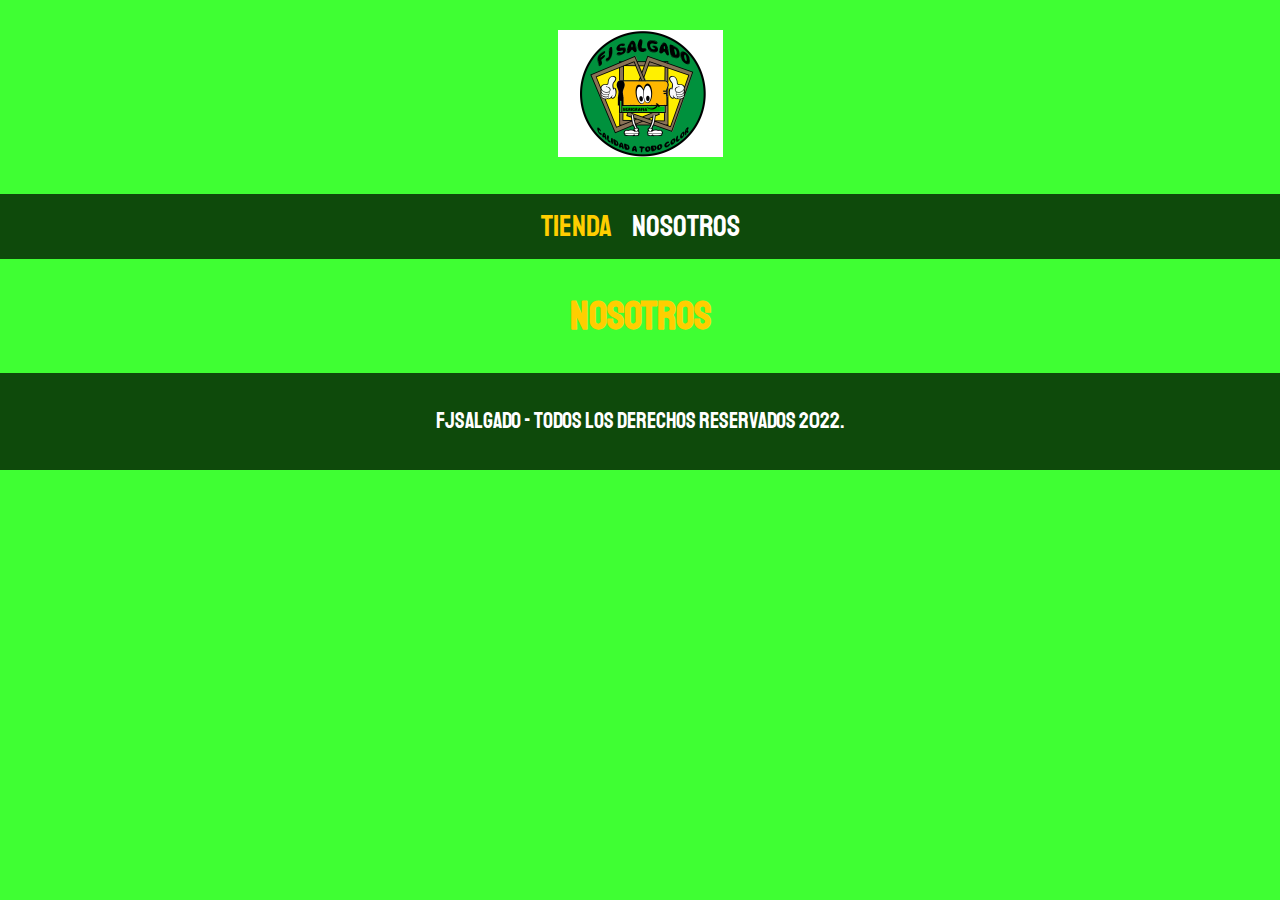
==== nosotros.html @ 0aa2ebed "se eliminaron logos de prueba y se creo nosotros.html y productos.html se agregaron funciones a la h" ====
<!DOCTYPE html>
<html lang="en">
<head>
    <meta charset="UTF-8">
    <meta http-equiv="X-UA-Compatible" content="IE=edge">
    <meta name="viewport" content="width=device-width, initial-scale=1.0">
    <title>FJSALGADO</title>
    <link rel="stylesheet" href = "css/normalize.css">
    <link href="https://fonts.googleapis.com/css2?family=Staatliches&display=swap" rel="stylesheet">
    <link rel="stylesheet" href = "css/style.css">

</head>
<body>
        <header class="header">
            <a href="index.html">
                <img class="header__logo" src="img/logo.png" alt="Logotipo">
            </a>
        </header>
            <nav class="navegacion">
                <a class= "navegacion__enlace navegacion__enlace--activo" href="index.html">Tienda</a>
                <a class= "navegacion__enlace" href="nosotros.html">Nosotros</a>

            </nav>

            <main class="contenedor">
                <h1>Nosotros</h1>
            </main>

            <footer class="footer">
              <p class="footer__texto">FJSALGADO - Todos Los Derechos Reservados 2022.</p>  
            </footer>            
        
</body>
</html>
---- css/style.css ----
:root{
    --primario: #3FFF33;
    --primarioOscuro: #0E4A0B;
    --secundario: #FFCE00;
    --secundarioOscuro: rgb(233, 287, 2);
    --blanco: #fff;
    --negro: #000;

    --fuentePrincipal: 'Staatliches', cursive;
}

/* apply a natural box layout model to all elements, but allowing components to change */
html {
    box-sizing: border-box;
    font-size: 62.5%;
  }

*, *:before, *:after {
    box-sizing: inherit;
  }

  /** Globales**/
body{
    background-color: var(--primario);
    font-size: 1.6rem;
    line-height: 1.5;
}

p{
    font-size: 1.8rem;
    font-family: Arial, Helvetica, sans-serif;
    color: var(--blanco);
}

a{
    text-decoration: none;
    
}

img{
    max-width: 100%;
}

.contenedor{
    max-width: 120rem;
    margin: 0 auto;
}

h1,h2,h3{
    text-align: center;
    color: var(--secundario);
    font-family: var(--fuentePrincipal);
}

h1{
    font-size: 4rem;
}

h2{
    font-size: 3.2rem;
}

h3{
    font-size: 2.4rem;
}

/** Header **/
.header{
    display: flex;
    justify-content: center;
}

.header__logo{
    margin: 3rem 0;
}
/** Footer**/
.footer{
    background-color:var(--primarioOscuro);
    padding: 1rem 0;
    margin-top:2rem;

}
.footer__texto{
    font-family: var(--fuentePrincipal);
    text-align: center;
    font-size: 2.2rem;
}
/** Navegacion **/

.navegacion{
    background-color: var(--primarioOscuro);
    padding: 1rem 0;
    display: flex;
    justify-content: center;
    gap: 2rem;
}

.navegacion__enlace{
    font-family: var(--fuentePrincipal);
    color: var(--blanco);
    font-size: 3rem;

}

.navegacion__enlace--activo,
.navegacion__enlace:hover{
    color: var(--secundario);
}
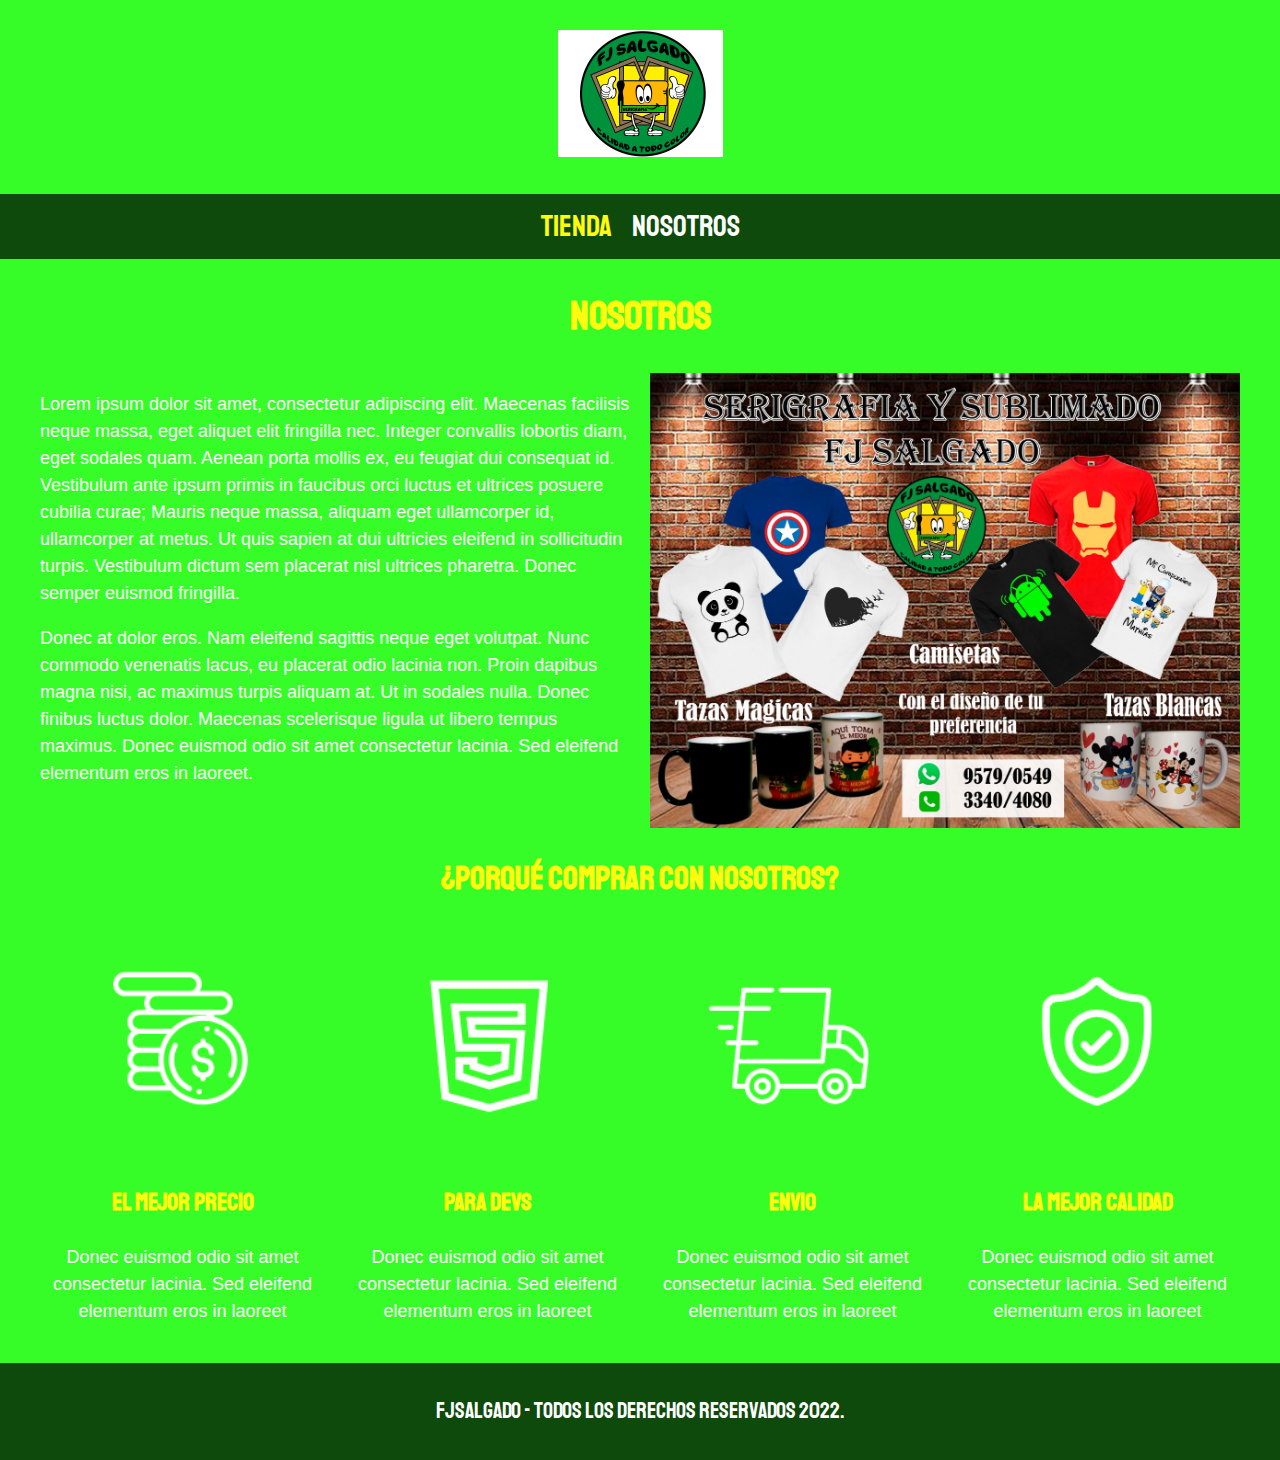
==== commit b227725f: "agregado nosotros y corregido algunos errores" ====
--- a/nosotros.html
+++ b/nosotros.html
@@ -11,11 +11,11 @@
 
 </head>
 <body>
-        <header class="header">
-            <a href="index.html">
-                <img class="header__logo" src="img/logo.png" alt="Logotipo">
-            </a>
-        </header>
+            <header class="header">
+                <a href="index.html">
+                    <img class="header__logo" src="img/logo.png" alt="Logotipo">
+                </a>
+            </header>
             <nav class="navegacion">
                 <a class= "navegacion__enlace navegacion__enlace--activo" href="index.html">Tienda</a>
                 <a class= "navegacion__enlace" href="nosotros.html">Nosotros</a>
@@ -24,7 +24,68 @@
 
             <main class="contenedor">
                 <h1>Nosotros</h1>
+
+                <div class = "nosotros">
+
+                    <div class = "nosotros__contenido">
+
+                        <p>Lorem ipsum dolor sit amet, consectetur adipiscing elit. Maecenas facilisis neque massa, eget aliquet elit fringilla nec.
+                        Integer convallis lobortis diam, eget sodales quam. Aenean porta mollis ex, eu feugiat dui consequat id.
+                        Vestibulum ante ipsum primis in faucibus orci luctus et ultrices posuere cubilia curae;
+                        Mauris neque massa, aliquam eget ullamcorper id, ullamcorper at metus.
+                        Ut quis sapien at dui ultricies eleifend in sollicitudin turpis. 
+                        Vestibulum dictum sem placerat nisl ultrices pharetra. Donec semper euismod fringilla.</p>
+
+                       <p> Donec at dolor eros. Nam eleifend sagittis neque eget volutpat. 
+                        Nunc commodo venenatis lacus, eu placerat odio lacinia non.
+                        Proin dapibus magna nisi, ac maximus turpis aliquam at. 
+                        Ut in sodales nulla. Donec finibus luctus dolor. Maecenas scelerisque ligula ut libero 
+                        tempus maximus. Donec euismod odio sit amet consectetur lacinia. Sed eleifend elementum 
+                        eros in laoreet.</p>
+                    </div>
+
+                    <img class = "nosotros__imagen" src = "img/nosotros.jpg" alt= "imagen nosotros">
+
+                </div>
+
             </main>
+
+            <section class= "contenedor comprar"> 
+                <h2 class = "comprar__titulo">¿Porqué Comprar con Nosotros?</h2>
+
+                <div class= "bloques">
+                    <div class = "bloque">
+
+                        <img class = "bloque__imagen" src = "img/icono_1.png" alt = "porque comprar">
+                        <h3 clas = "bloque__titulo" > El mejor Precio</h3>
+                        <p> Donec euismod odio sit amet consectetur lacinia. Sed eleifend elementum 
+                            eros in laoreet</p>
+                    </div> <!-- fin bloque-->
+                    <div class = "bloque">
+
+                        <img class = "bloque__imagen" src = "img/icono_2.png" alt = "porque comprar">
+                        <h3 clas = "bloque__titulo" > Para Devs</h3>
+                        <p> Donec euismod odio sit amet consectetur lacinia. Sed eleifend elementum 
+                            eros in laoreet</p>
+                    </div> <!-- fin bloque-->
+                    <div class = "bloque">
+
+                        <img class = "bloque__imagen" src = "img/icono_3.png" alt = "porque comprar">
+                        <h3 clas = "bloque__titulo" > Envio</h3>
+                        <p> Donec euismod odio sit amet consectetur lacinia. Sed eleifend elementum 
+                            eros in laoreet</p>
+                    </div> <!-- fin bloque-->
+                    <div class = "bloque">
+
+                        <img class = "bloque__imagen" src = "img/icono_4.png" alt = "porque comprar">
+                        <h3 clas = "bloque__titulo" > La mejor calidad </h3>
+                        <p> Donec euismod odio sit amet consectetur lacinia. Sed eleifend elementum 
+                            eros in laoreet</p>
+                    </div> <!-- fin bloque-->
+
+                </div><!-- fin de bloques-->
+
+            </section>
 
             <footer class="footer">
               <p class="footer__texto">FJSALGADO - Todos Los Derechos Reservados 2022.</p>  
--- a/css/style.css
+++ b/css/style.css
@@ -1,7 +1,7 @@
 :root{
-    --primario: #3FFF33;
+    --primario: #36fd27;
     --primarioOscuro: #0E4A0B;
-    --secundario: #FFCE00;
+    --secundario: #fffb0e;
     --secundarioOscuro: rgb(233, 287, 2);
     --blanco: #fff;
     --negro: #000;
@@ -105,4 +105,131 @@
 .navegacion__enlace--activo,
 .navegacion__enlace:hover{
     color: var(--secundario);
+}
+
+/**Grid **/
+.grid{
+    display: grid;
+    grid-template-columns: repeat(2, 1fr);
+    gap: 2rem;
+}
+@media (min-width: 768px){
+    .grid{
+        grid-template-columns: repeat(3, 1fr);
+    }
+}
+
+/** Producto **/
+.producto{
+    background-color: var(--primarioOscuro);
+    padding: 1rem;
+}
+
+.producto__imagen{
+    width: 100%;
+
+}
+
+.producto__nombre{
+
+    font-size: 4rem;
+}
+
+.producto__Precio{
+    font-size: 2.8rem;
+    color: var(--secundario);
+
+}
+
+.producto__nombre,
+.producto__precio{
+    font-family: var(--fuentePrincipal);
+    margin: 1rem 0;
+    text-align: center;
+    line-height: 1.2;
+}
+
+/* Graficos */
+.grafico{
+    min-height: 30rem;
+    background-repeat: no-repeat;
+    background-size: cover;
+    grid-column: 1 / 3;
+
+}
+.grafico--publicida1{
+    grid-row: 2 / 3;
+    grid-column: 1 / 3;
+    background-image: url(../img/grafico1.jpg);
+    
+
+}
+
+.grafico--publicida2{
+    background-image: url(../img/grafico2.jpg);
+    grid-row: 1 / 3;
+    grid-column: 8 / 9;
+    
+
+}
+
+
+@media (min-width: 768px){
+
+    .grafico--publicida2{
+        grid-row: 5 / 6;
+        grid-column: 2 / 4;
+
+    }
+}
+
+/** Nosotros **/
+.nosotros{
+    display: grid;
+    grid-template-rows: repeat(2, auto);
+}
+@media (min-width: 768px){
+    .nosotros{
+        
+        grid-template-columns: repeat(2, 1fr);
+        column-gap: 2rem;
+    }
+    
+}
+
+.nosotros__imagen{
+    grid-row: 1/2;
+    width:100%;
+}
+
+@media (min-width: 768px){
+    .nosotros__imagen{
+        grid-column: 2 / 3;
+    }
+    
+}
+
+/** Bloques **/
+
+.bloques{
+    display: grid;
+    grid-template-columns: repeat(2, 1fr);
+    gap: 2rem;
+}
+@media(min-width: 768px){
+    .bloques{
+        grid-template-columns: repeat(4, 1fr);
+    }
+}
+
+.bloque{
+    text-align: center;
+}
+
+.bloque__imagen {
+    width: 100%;
+}
+
+.bloque__titulo{
+    margin:0;
 }